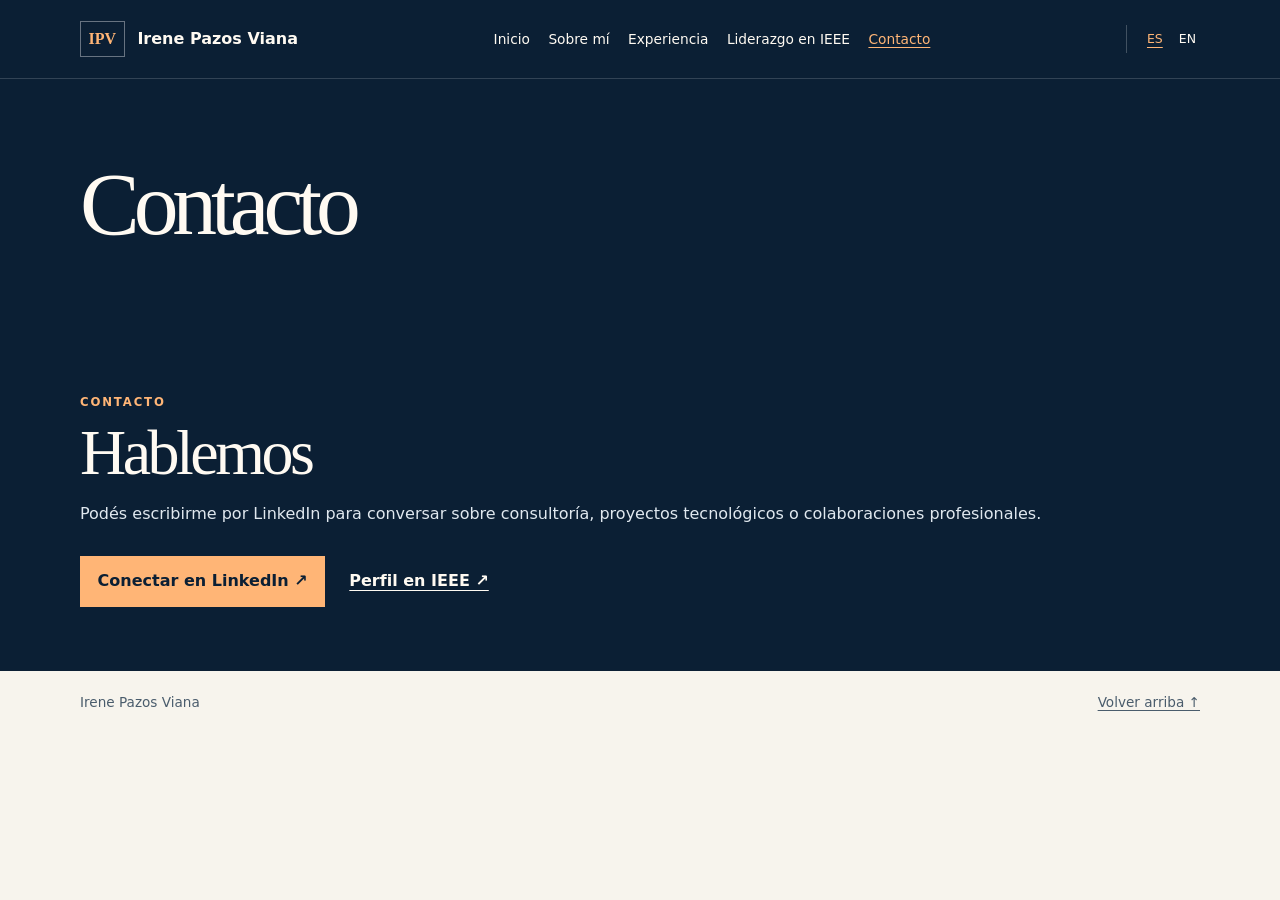
==== contacto.html @ a72fb675 "Write Irene’s portfolio in first person and add dedicated pages" ====
<!doctype html>
<html lang="es">
<head>
<meta charset="utf-8">
<meta name="viewport" content="width=device-width, initial-scale=1">
<meta name="theme-color" content="#102942">
<meta name="description" content="Portfolio profesional de Irene Pazos Viana, consultora sénior en tecnologías de la información e IEEE Senior Member.">
<meta property="og:type" content="website">
<meta property="og:title" content="Contacto | Irene Pazos Viana">
<meta property="og:description" content="Consultoría en TI, ingeniería y liderazgo en IEEE.">
<title>Contacto | Irene Pazos Viana</title>
<link rel="stylesheet" href="styles.css">
</head>
<body data-title-es="Contacto | Irene Pazos Viana" data-title-en="Contact | Irene Pazos Viana">
<a class="skip" href="#main" data-en="Skip to content">Saltar al contenido</a>
<header><div class="wrap top">
<a class="brand" href="index.html"><span class="mark" aria-hidden="true">IPV</span>Irene Pazos Viana</a>
<nav aria-label="Navegación principal" data-en-label="Main navigation"><a href="index.html" data-en="Home">Inicio</a><a href="perfil.html" data-en="About">Sobre mí</a><a href="experiencia.html" data-en="Experience">Experiencia</a><a href="ieee.html" data-en="IEEE leadership">Liderazgo en IEEE</a><a href="contacto.html" aria-current="page" data-en="Contact">Contacto</a></nav>
<div class="languages" aria-label="Idioma" data-en-label="Language"><button type="button" lang="es" data-language="es" aria-label="Español" aria-pressed="true">ES</button><button type="button" lang="en" data-language="en" aria-label="English" aria-pressed="false">EN</button></div>
</div></header>
<main id="main">
<section class="page-hero"><div class="wrap"><h1 data-en="Contact">Contacto</h1></div></section><section class="closing" id="contacto"><div class="wrap"><p class="eyebrow" data-en="Contact">Contacto</p><h2 data-en="Get in touch">Hablemos</h2><p data-en="You can reach me on LinkedIn to discuss consulting, technology projects or professional collaborations.">Podés escribirme por LinkedIn para conversar sobre consultoría, proyectos tecnológicos o colaboraciones profesionales.</p><div class="actions"><a class="button" href="https://www.linkedin.com/in/irenepazosviana/" data-en="Connect on LinkedIn ↗">Conectar en LinkedIn ↗</a><a class="text-link" href="https://www.computer.org/profiles/irene-pazos-viana" data-en="IEEE profile ↗">Perfil en IEEE ↗</a></div></div></section>
</main>
<footer class="foot"><div class="wrap"><span>Irene Pazos Viana</span><a href="#main" data-en="Back to top ↑">Volver arriba ↑</a></div></footer>
<script src="language.js"></script>
</body>
</html>
---- styles.css ----
:root{--navy:#102942;--deep:#0b1f34;--paper:#f7f4ed;--ink:#132b43;--soft:#4a5c6c;--orange:#ffb576;--rule:#d7d4cb;--white:#fffaf2}
*{box-sizing:border-box}html{scroll-behavior:smooth}body{margin:0;background:var(--paper);color:var(--ink);font:1rem/1.6 system-ui,sans-serif}a{color:inherit;text-underline-offset:.25em}a:focus-visible,button:focus-visible{outline:3px solid currentColor;outline-offset:5px}button{font:inherit;color:inherit}p{margin:0}h1,h2,h3{margin:0;line-height:1.08}h1,h2{font-family:Georgia,serif;font-weight:400}h2{font-size:clamp(2.4rem,5vw,4.5rem);letter-spacing:-.055em}h3{font-size:1.22rem;letter-spacing:-.025em}.wrap{width:min(1120px,calc(100% - 64px));margin-inline:auto}.skip{position:absolute;left:1rem;top:-6rem;background:var(--white);color:var(--ink);padding:.6rem;z-index:2}.skip:focus{top:1rem}
header,.hero,.closing{background:var(--deep);color:var(--white)}header{border-bottom:1px solid #ffffff29}.top{display:flex;align-items:center;justify-content:space-between;gap:1rem;min-height:78px}.brand{display:flex;gap:.8rem;align-items:center;text-decoration:none;font-weight:650}.mark{border:1px solid #ffffff60;padding:.25rem .47rem;font-family:Georgia,serif;color:var(--orange)}nav,.languages{display:flex;gap:1.15rem;align-items:center}nav a{text-decoration:none;font-size:.86rem}nav a:hover{text-decoration:underline}.languages{gap:.5rem;border-left:1px solid #ffffff39;padding-left:1rem}.languages button{cursor:pointer;border:0;background:none;font-size:.78rem;padding:.25rem}.languages button[aria-pressed="true"]{color:var(--orange);text-decoration:underline;text-underline-offset:.35em}
.hero{background:radial-gradient(ellipse at 87% 26%,#1b3d5b 0,transparent 55%),var(--deep)}.hero-inner{padding-block:clamp(4.5rem,9vw,8rem);display:grid;grid-template-columns:minmax(0,1.65fr) minmax(0,1fr);align-items:center;gap:3rem}.eyebrow{font-size:.73rem;text-transform:uppercase;letter-spacing:.16em;font-weight:700}.hero .eyebrow,.closing .eyebrow{color:var(--orange)}h1{font-size:clamp(3.45rem,8.3vw,7.8rem);letter-spacing:-.068em;margin:.65rem 0 1rem}h1 span{display:block;color:var(--orange);font-style:italic}.intro{font-size:clamp(1.05rem,1.65vw,1.22rem);max-width:36rem;color:#e0e8ef}.actions{display:flex;flex-wrap:wrap;align-items:center;gap:1rem 1.5rem;margin-top:1.8rem}.button{display:inline-block;background:var(--orange);color:var(--deep);padding:.8rem 1.1rem;font-weight:700;text-decoration:none}.button:hover{background:#ffd0aa}.text-link{font-weight:650}.art{display:grid;position:relative;place-items:center;aspect-ratio:1;isolation:isolate;border:1px solid #ffffff35;color:var(--orange);background:repeating-linear-gradient(0deg,transparent 0 27px,#ffffff0e 28px 29px),repeating-linear-gradient(90deg,transparent 0 27px,#ffffff0e 28px 29px)}.art:before,.art:after{content:"";position:absolute;width:79%;aspect-ratio:1;border:1px solid #ffffff40;border-radius:50%;z-index:-1}.art:after{width:60%;border-color:#ffb57670}.art span{font:italic clamp(3.4rem,9vw,8rem)/1 Georgia,serif;letter-spacing:-.09em;padding-right:.09em}.strip{background:var(--navy);color:var(--white);border-block:1px solid #ffffff29}.strip .wrap{display:flex;flex-wrap:wrap;gap:.4rem 1.75rem;padding-block:.95rem;font-size:.8rem;font-weight:650}.strip span+span:before{content:"•";color:var(--orange);margin-right:1.75rem}
section.light{padding-block:clamp(3.5rem,7vw,6.5rem)}.split{display:grid;grid-template-columns:minmax(0,1fr) minmax(0,1.5fr);gap:2rem 4rem}.lead{font-size:clamp(1.13rem,2vw,1.45rem);line-height:1.5}.bio p+p{margin-top:1rem;color:var(--soft)}.subtle{background:#eeebe3}.cards{display:grid;grid-template-columns:repeat(3,minmax(0,1fr));margin-top:2rem;border:1px solid var(--rule);background:var(--paper)}.card{padding:clamp(1.2rem,2.7vw,2rem)}.card+.card{border-left:1px solid var(--rule)}.card .eyebrow{color:#805226;margin-bottom:.7rem}.card p:not(.eyebrow){margin-top:.7rem;color:var(--soft)}.card a{display:inline-block;margin-top:1rem;font-size:.88rem;font-weight:700}.rows{border-top:1px solid var(--rule)}.row{padding:1.2rem 0;border-bottom:1px solid var(--rule)}.row p{margin-top:.4rem;color:var(--soft)}.closing{padding:4rem 0}.closing h2{margin-top:.4rem}.closing p:not(.eyebrow){margin-top:.85rem;color:#e0e8ef}.foot{padding:1.3rem 0;color:var(--soft);font-size:.85rem}.foot .wrap{display:flex;justify-content:space-between;gap:1rem;flex-wrap:wrap}
@media(max-width:800px){.top{flex-wrap:wrap;padding-block:.9rem}.top nav{order:3;width:100%;flex-wrap:wrap;gap:.35rem 1rem}.hero-inner{gap:1.5rem}.wrap{width:calc(100% - 40px)}}
@media(max-width:620px){.hero-inner,.split,.cards{grid-template-columns:1fr}.hero-inner{padding-block:3.5rem}.art{display:none}.card+.card{border-left:0;border-top:1px solid var(--rule)}.strip span+span:before{display:none}.strip .wrap{gap:.4rem 1rem}}
@media(prefers-reduced-motion:reduce){html{scroll-behavior:auto}}

nav a[aria-current="page"]{color:var(--orange);text-decoration:underline}
.page-hero{background:var(--deep);color:var(--white);padding-block:clamp(3rem,6vw,5.5rem)}
.page-hero h1{font-size:clamp(3rem,7vw,6.2rem);margin:0}
.page-links a{display:block;text-decoration:none}
.page-links a:hover h3{text-decoration:underline}
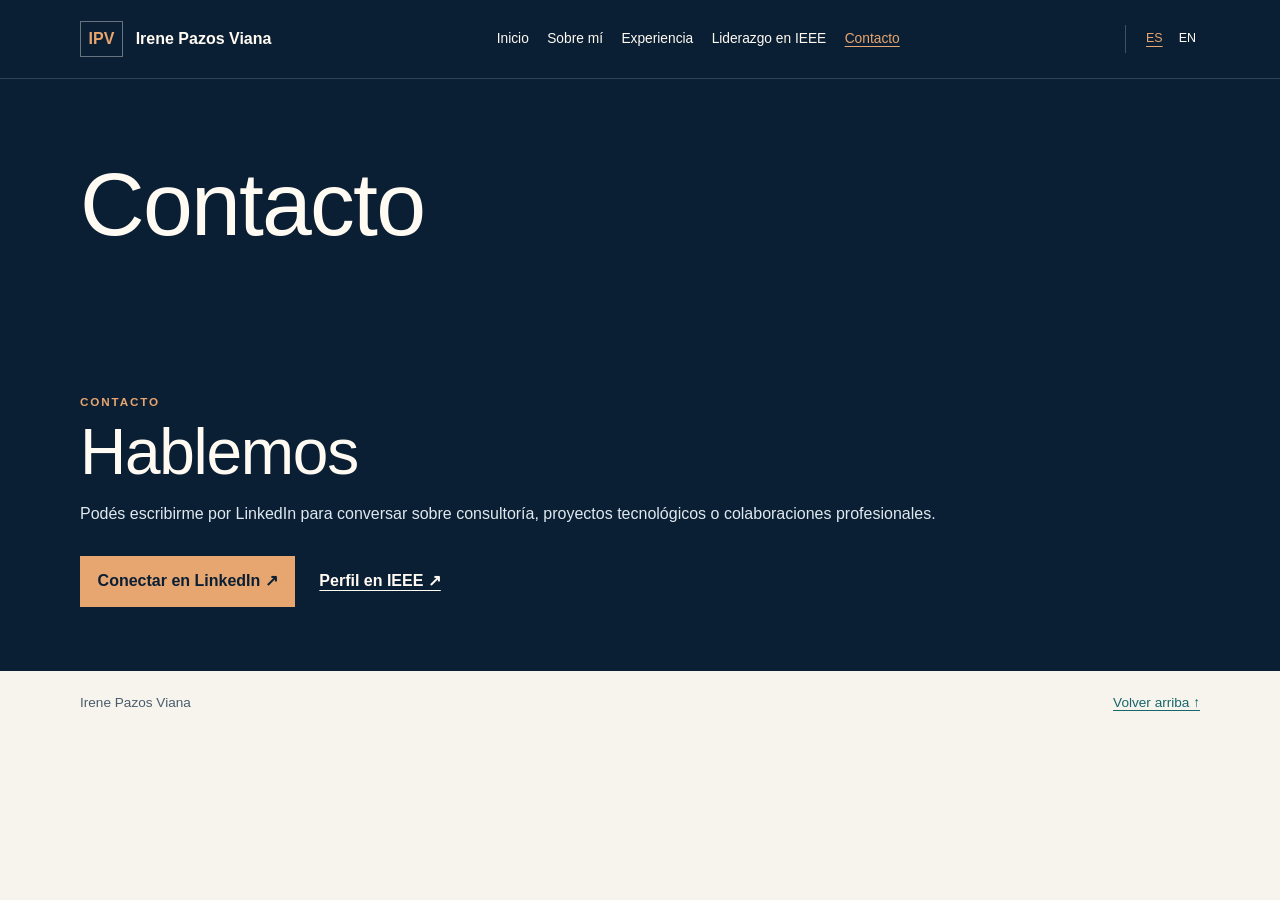
==== commit a41f1e91: "Refresh the portfolio stylesheet across all pages" ====
--- a/contacto.html
+++ b/contacto.html
@@ -9,7 +9,7 @@
 <meta property="og:title" content="Contacto | Irene Pazos Viana">
 <meta property="og:description" content="Consultoría en TI, ingeniería y liderazgo en IEEE.">
 <title>Contacto | Irene Pazos Viana</title>
-<link rel="stylesheet" href="styles.css">
+<link rel="stylesheet" href="styles.css?v=2">
 </head>
 <body data-title-es="Contacto | Irene Pazos Viana" data-title-en="Contact | Irene Pazos Viana">
 <a class="skip" href="#main" data-en="Skip to content">Saltar al contenido</a>
@@ -19,7 +19,7 @@
 <div class="languages" aria-label="Idioma" data-en-label="Language"><button type="button" lang="es" data-language="es" aria-label="Español" aria-pressed="true">ES</button><button type="button" lang="en" data-language="en" aria-label="English" aria-pressed="false">EN</button></div>
 </div></header>
 <main id="main">
-<section class="page-hero"><div class="wrap"><h1 data-en="Contact">Contacto</h1></div></section><section class="closing" id="contacto"><div class="wrap"><p class="eyebrow" data-en="Contact">Contacto</p><h2 data-en="Get in touch">Hablemos</h2><p data-en="You can reach me on LinkedIn to discuss consulting, technology projects or professional collaborations.">Podés escribirme por LinkedIn para conversar sobre consultoría, proyectos tecnológicos o colaboraciones profesionales.</p><div class="actions"><a class="button" href="https://www.linkedin.com/in/irenepazosviana/" data-en="Connect on LinkedIn ↗">Conectar en LinkedIn ↗</a><a class="text-link" href="https://www.computer.org/profiles/irene-pazos-viana" data-en="IEEE profile ↗">Perfil en IEEE ↗</a></div></div></section>
+<section class="page-hero"><div class="wrap"><h1 data-en="Contact">Contacto</h1></div></section><section class="closing" id="contacto"><div class="wrap"><p class="eyebrow" data-en="Contact">Contacto</p><h2 data-en="Get in touch">Hablemos</h2><p data-en="You can reach me on LinkedIn to discuss consulting, technology projects or professional collaborations.">Podés escribirme por LinkedIn para conversar sobre consultoría, proyectos tecnológicos o colaboraciones profesionales.</p><div class="actions"><a class="button" href="https://www.linkedin.com/in/irenepazosviana/" target="_blank" rel="noopener noreferrer" data-en="Connect on LinkedIn ↗">Conectar en LinkedIn ↗</a><a class="text-link" href="https://www.computer.org/profiles/irene-pazos-viana" target="_blank" rel="noopener noreferrer" data-en="IEEE profile ↗">Perfil en IEEE ↗</a></div></div></section>
 </main>
 <footer class="foot"><div class="wrap"><span>Irene Pazos Viana</span><a href="#main" data-en="Back to top ↑">Volver arriba ↑</a></div></footer>
 <script src="language.js"></script>
--- a/styles.css
+++ b/styles.css
@@ -1,15 +1,17 @@
 
-:root{--navy:#102942;--deep:#0b1f34;--paper:#f7f4ed;--ink:#132b43;--soft:#4a5c6c;--orange:#ffb576;--rule:#d7d4cb;--white:#fffaf2}
-*{box-sizing:border-box}html{scroll-behavior:smooth}body{margin:0;background:var(--paper);color:var(--ink);font:1rem/1.6 system-ui,sans-serif}a{color:inherit;text-underline-offset:.25em}a:focus-visible,button:focus-visible{outline:3px solid currentColor;outline-offset:5px}button{font:inherit;color:inherit}p{margin:0}h1,h2,h3{margin:0;line-height:1.08}h1,h2{font-family:Georgia,serif;font-weight:400}h2{font-size:clamp(2.4rem,5vw,4.5rem);letter-spacing:-.055em}h3{font-size:1.22rem;letter-spacing:-.025em}.wrap{width:min(1120px,calc(100% - 64px));margin-inline:auto}.skip{position:absolute;left:1rem;top:-6rem;background:var(--white);color:var(--ink);padding:.6rem;z-index:2}.skip:focus{top:1rem}
-header,.hero,.closing{background:var(--deep);color:var(--white)}header{border-bottom:1px solid #ffffff29}.top{display:flex;align-items:center;justify-content:space-between;gap:1rem;min-height:78px}.brand{display:flex;gap:.8rem;align-items:center;text-decoration:none;font-weight:650}.mark{border:1px solid #ffffff60;padding:.25rem .47rem;font-family:Georgia,serif;color:var(--orange)}nav,.languages{display:flex;gap:1.15rem;align-items:center}nav a{text-decoration:none;font-size:.86rem}nav a:hover{text-decoration:underline}.languages{gap:.5rem;border-left:1px solid #ffffff39;padding-left:1rem}.languages button{cursor:pointer;border:0;background:none;font-size:.78rem;padding:.25rem}.languages button[aria-pressed="true"]{color:var(--orange);text-decoration:underline;text-underline-offset:.35em}
-.hero{background:radial-gradient(ellipse at 87% 26%,#1b3d5b 0,transparent 55%),var(--deep)}.hero-inner{padding-block:clamp(4.5rem,9vw,8rem);display:grid;grid-template-columns:minmax(0,1.65fr) minmax(0,1fr);align-items:center;gap:3rem}.eyebrow{font-size:.73rem;text-transform:uppercase;letter-spacing:.16em;font-weight:700}.hero .eyebrow,.closing .eyebrow{color:var(--orange)}h1{font-size:clamp(3.45rem,8.3vw,7.8rem);letter-spacing:-.068em;margin:.65rem 0 1rem}h1 span{display:block;color:var(--orange);font-style:italic}.intro{font-size:clamp(1.05rem,1.65vw,1.22rem);max-width:36rem;color:#e0e8ef}.actions{display:flex;flex-wrap:wrap;align-items:center;gap:1rem 1.5rem;margin-top:1.8rem}.button{display:inline-block;background:var(--orange);color:var(--deep);padding:.8rem 1.1rem;font-weight:700;text-decoration:none}.button:hover{background:#ffd0aa}.text-link{font-weight:650}.art{display:grid;position:relative;place-items:center;aspect-ratio:1;isolation:isolate;border:1px solid #ffffff35;color:var(--orange);background:repeating-linear-gradient(0deg,transparent 0 27px,#ffffff0e 28px 29px),repeating-linear-gradient(90deg,transparent 0 27px,#ffffff0e 28px 29px)}.art:before,.art:after{content:"";position:absolute;width:79%;aspect-ratio:1;border:1px solid #ffffff40;border-radius:50%;z-index:-1}.art:after{width:60%;border-color:#ffb57670}.art span{font:italic clamp(3.4rem,9vw,8rem)/1 Georgia,serif;letter-spacing:-.09em;padding-right:.09em}.strip{background:var(--navy);color:var(--white);border-block:1px solid #ffffff29}.strip .wrap{display:flex;flex-wrap:wrap;gap:.4rem 1.75rem;padding-block:.95rem;font-size:.8rem;font-weight:650}.strip span+span:before{content:"•";color:var(--orange);margin-right:1.75rem}
-section.light{padding-block:clamp(3.5rem,7vw,6.5rem)}.split{display:grid;grid-template-columns:minmax(0,1fr) minmax(0,1.5fr);gap:2rem 4rem}.lead{font-size:clamp(1.13rem,2vw,1.45rem);line-height:1.5}.bio p+p{margin-top:1rem;color:var(--soft)}.subtle{background:#eeebe3}.cards{display:grid;grid-template-columns:repeat(3,minmax(0,1fr));margin-top:2rem;border:1px solid var(--rule);background:var(--paper)}.card{padding:clamp(1.2rem,2.7vw,2rem)}.card+.card{border-left:1px solid var(--rule)}.card .eyebrow{color:#805226;margin-bottom:.7rem}.card p:not(.eyebrow){margin-top:.7rem;color:var(--soft)}.card a{display:inline-block;margin-top:1rem;font-size:.88rem;font-weight:700}.rows{border-top:1px solid var(--rule)}.row{padding:1.2rem 0;border-bottom:1px solid var(--rule)}.row p{margin-top:.4rem;color:var(--soft)}.closing{padding:4rem 0}.closing h2{margin-top:.4rem}.closing p:not(.eyebrow){margin-top:.85rem;color:#e0e8ef}.foot{padding:1.3rem 0;color:var(--soft);font-size:.85rem}.foot .wrap{display:flex;justify-content:space-between;gap:1rem;flex-wrap:wrap}
+:root{--navy:#102942;--deep:#0b1f34;--paper:#f7f4ed;--ink:#132b43;--soft:#4a5c6c;--copper: #e7a56f;--teal:#17666a;--heading-font:Impact,'Arial Narrow',sans-serif;--body-font:Calibri,'Carlito','Segoe UI',Arial,sans-serif;--rule:#d7d4cb;--white:#fffaf2}
+*{box-sizing:border-box}html{scroll-behavior:smooth}body{margin:0;background:var(--paper);color:var(--ink);font:1rem/1.6 var(--body-font)}a{color:inherit;text-underline-offset:.25em}a:focus-visible,button:focus-visible{outline:3px solid currentColor;outline-offset:5px}button{font:inherit;color:inherit}p{margin:0}h1,h2,h3{margin:0;line-height:1.08}h1,h2,h3{font-family:var(--heading-font);font-weight:400}h2{font-size:clamp(2.4rem,5vw,4.5rem);letter-spacing:-.02em}h3{font-size:1.22rem;letter-spacing:-.025em}.wrap{width:min(1120px,calc(100% - 64px));margin-inline:auto}.skip{position:absolute;left:1rem;top:-6rem;background:var(--white);color:var(--ink);padding:.6rem;z-index:2}.skip:focus{top:1rem}
+header,.hero,.closing{background:var(--deep);color:var(--white)}header{border-bottom:1px solid #ffffff29}.top{display:flex;align-items:center;justify-content:space-between;gap:1rem;min-height:78px}.brand{display:flex;gap:.8rem;align-items:center;text-decoration:none;font-weight:650}.mark{border:1px solid #ffffff60;padding:.25rem .47rem;font-family:var(--heading-font);color:var(--copper)}nav,.languages{display:flex;gap:1.15rem;align-items:center}nav a{text-decoration:none;font-size:.86rem}nav a:hover{text-decoration:underline}.languages{gap:.5rem;border-left:1px solid #ffffff39;padding-left:1rem}.languages button{cursor:pointer;border:0;background:none;font-size:.78rem;padding:.25rem}.languages button[aria-pressed="true"]{color:var(--copper);text-decoration:underline;text-underline-offset:.35em}
+.hero{background:radial-gradient(ellipse at 87% 26%,#1b3d5b 0,transparent 55%),var(--deep)}.hero-inner{padding-block:clamp(4.5rem,9vw,8rem);display:grid;grid-template-columns:minmax(0,1.65fr) minmax(0,1fr);align-items:center;gap:3rem}.eyebrow{font-size:.73rem;text-transform:uppercase;letter-spacing:.16em;font-weight:700}.hero .eyebrow,.closing .eyebrow{color:var(--copper)}h1{font-size:clamp(3.45rem,8.3vw,7.8rem);letter-spacing:-.02em;margin:.65rem 0 1rem}h1 span{display:block;color:var(--copper);font-style:normal}.intro{font-size:clamp(1.05rem,1.65vw,1.22rem);max-width:36rem;color:#e0e8ef}.actions{display:flex;flex-wrap:wrap;align-items:center;gap:1rem 1.5rem;margin-top:1.8rem}.button{display:inline-block;background:var(--copper);color:var(--deep);padding:.8rem 1.1rem;font-weight:700;text-decoration:none}.button:hover{background:#f3bd92}.text-link{font-weight:650}.art{display:grid;position:relative;place-items:center;aspect-ratio:1;isolation:isolate;border:1px solid #ffffff35;color:var(--copper);background:repeating-linear-gradient(0deg,transparent 0 27px,#ffffff0e 28px 29px),repeating-linear-gradient(90deg,transparent 0 27px,#ffffff0e 28px 29px)}.art:before,.art:after{content:"";position:absolute;width:79%;aspect-ratio:1;border:1px solid #ffffff40;border-radius:50%;z-index:-1}.art:after{width:60%;border-color:#e7a56f70}.art span{font:400 clamp(3.4rem,9vw,8rem)/1 var(--heading-font);letter-spacing:-.09em;padding-right:.09em}.strip{background:var(--navy);color:var(--white);border-block:1px solid #ffffff29}.strip .wrap{display:flex;flex-wrap:wrap;gap:.4rem 1.75rem;padding-block:.95rem;font-size:.8rem;font-weight:650}.strip span+span:before{content:"•";color:var(--copper);margin-right:1.75rem}
+section.light{padding-block:clamp(3.5rem,7vw,6.5rem)}.split{display:grid;grid-template-columns:minmax(0,1fr) minmax(0,1.5fr);gap:2rem 4rem}.lead{font-size:clamp(1.13rem,2vw,1.45rem);line-height:1.5}.bio p+p{margin-top:1rem;color:var(--soft)}.subtle{background:#eeebe3}.cards{display:grid;grid-template-columns:repeat(3,minmax(0,1fr));margin-top:2rem;border:1px solid var(--rule);background:var(--paper)}.card{padding:clamp(1.2rem,2.7vw,2rem)}.card+.card{border-left:1px solid var(--rule)}.card .eyebrow{color:var(--teal);margin-bottom:.7rem}.card p:not(.eyebrow){margin-top:.7rem;color:var(--soft)}.card a{display:inline-block;margin-top:1rem;font-size:.88rem;font-weight:700}.rows{border-top:1px solid var(--rule)}.row{padding:1.2rem 0;border-bottom:1px solid var(--rule)}.row p{margin-top:.4rem;color:var(--soft)}.closing{padding:4rem 0}.closing h2{margin-top:.4rem}.closing p:not(.eyebrow){margin-top:.85rem;color:#e0e8ef}.foot{padding:1.3rem 0;color:var(--soft);font-size:.85rem}.foot .wrap{display:flex;justify-content:space-between;gap:1rem;flex-wrap:wrap}
 @media(max-width:800px){.top{flex-wrap:wrap;padding-block:.9rem}.top nav{order:3;width:100%;flex-wrap:wrap;gap:.35rem 1rem}.hero-inner{gap:1.5rem}.wrap{width:calc(100% - 40px)}}
 @media(max-width:620px){.hero-inner,.split,.cards{grid-template-columns:1fr}.hero-inner{padding-block:3.5rem}.art{display:none}.card+.card{border-left:0;border-top:1px solid var(--rule)}.strip span+span:before{display:none}.strip .wrap{gap:.4rem 1rem}}
 @media(prefers-reduced-motion:reduce){html{scroll-behavior:auto}}
 
-nav a[aria-current="page"]{color:var(--orange);text-decoration:underline}
+nav a[aria-current="page"]{color:var(--copper);text-decoration:underline}
 .page-hero{background:var(--deep);color:var(--white);padding-block:clamp(3rem,6vw,5.5rem)}
 .page-hero h1{font-size:clamp(3rem,7vw,6.2rem);margin:0}
 .page-links a{display:block;text-decoration:none}
 .page-links a:hover h3{text-decoration:underline}
+
+.light a,.foot a{color:var(--teal)}
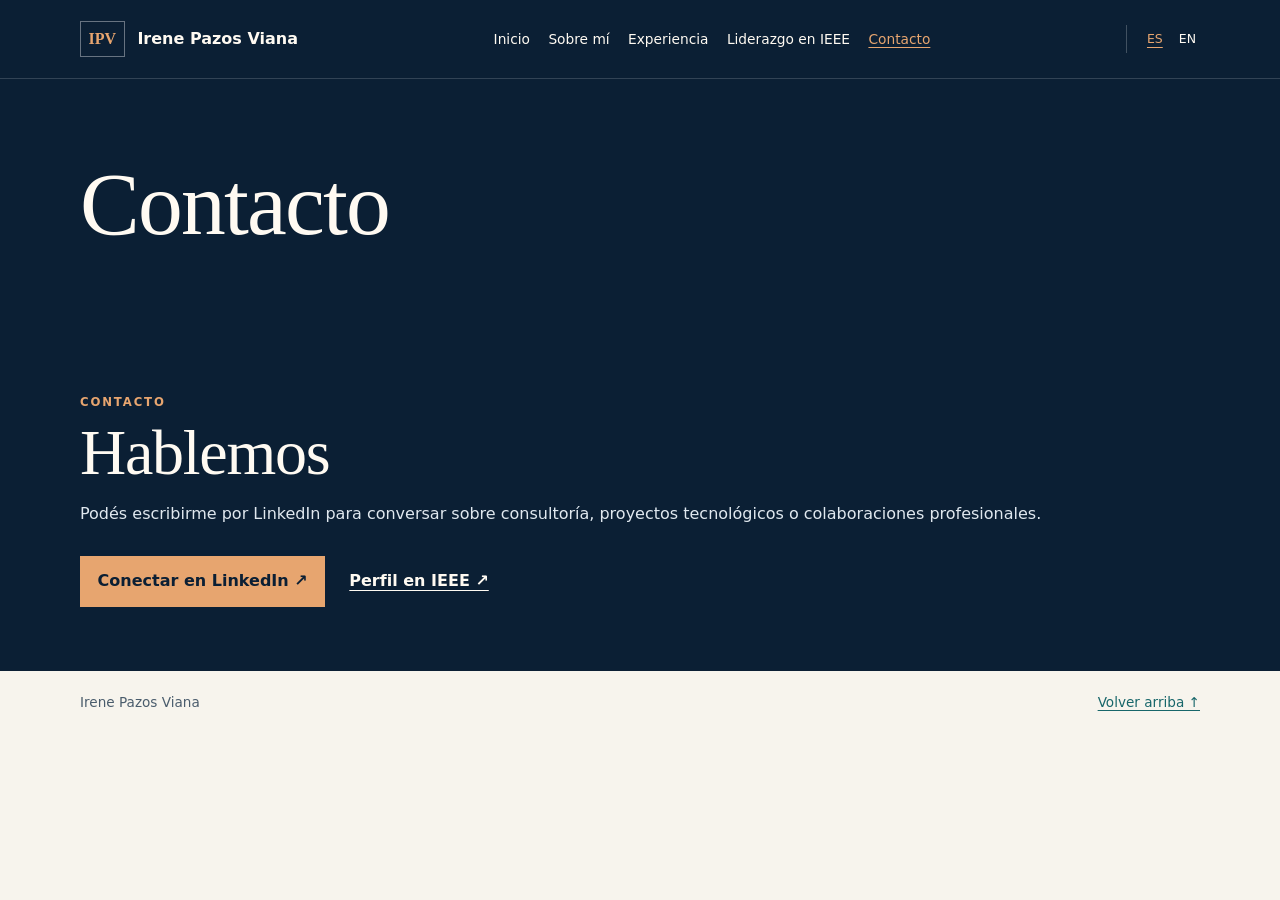
==== commit 90d2e71f: "Use Georgia headings and system sans-serif body text" ====
--- a/contacto.html
+++ b/contacto.html
@@ -7,9 +7,10 @@
 <meta name="description" content="Portfolio profesional de Irene Pazos Viana, consultora sénior en tecnologías de la información e IEEE Senior Member.">
 <meta property="og:type" content="website">
 <meta property="og:title" content="Contacto | Irene Pazos Viana">
-<meta property="og:description" content="Consultoría en TI, ingeniería y liderazgo en IEEE.">
+<meta property="og:description" content="Consultoría tecnológica, ingeniería y liderazgo en IEEE.">
 <title>Contacto | Irene Pazos Viana</title>
-<link rel="stylesheet" href="styles.css?v=2">
+<link rel="icon" type="image/svg+xml" href="favicon.svg">
+<link rel="stylesheet" href="styles.css?v=3">
 </head>
 <body data-title-es="Contacto | Irene Pazos Viana" data-title-en="Contact | Irene Pazos Viana">
 <a class="skip" href="#main" data-en="Skip to content">Saltar al contenido</a>
--- a/styles.css
+++ b/styles.css
@@ -1,5 +1,5 @@
 
-:root{--navy:#102942;--deep:#0b1f34;--paper:#f7f4ed;--ink:#132b43;--soft:#4a5c6c;--copper: #e7a56f;--teal:#17666a;--heading-font:Impact,'Arial Narrow',sans-serif;--body-font:Calibri,'Carlito','Segoe UI',Arial,sans-serif;--rule:#d7d4cb;--white:#fffaf2}
+:root{--navy:#102942;--deep:#0b1f34;--paper:#f7f4ed;--ink:#132b43;--soft:#4a5c6c;--copper: #e7a56f;--teal:#17666a;--heading-font:Georgia,'Times New Roman',serif;--body-font:system-ui,-apple-system,'Segoe UI',sans-serif;--rule:#d7d4cb;--white:#fffaf2}
 *{box-sizing:border-box}html{scroll-behavior:smooth}body{margin:0;background:var(--paper);color:var(--ink);font:1rem/1.6 var(--body-font)}a{color:inherit;text-underline-offset:.25em}a:focus-visible,button:focus-visible{outline:3px solid currentColor;outline-offset:5px}button{font:inherit;color:inherit}p{margin:0}h1,h2,h3{margin:0;line-height:1.08}h1,h2,h3{font-family:var(--heading-font);font-weight:400}h2{font-size:clamp(2.4rem,5vw,4.5rem);letter-spacing:-.02em}h3{font-size:1.22rem;letter-spacing:-.025em}.wrap{width:min(1120px,calc(100% - 64px));margin-inline:auto}.skip{position:absolute;left:1rem;top:-6rem;background:var(--white);color:var(--ink);padding:.6rem;z-index:2}.skip:focus{top:1rem}
 header,.hero,.closing{background:var(--deep);color:var(--white)}header{border-bottom:1px solid #ffffff29}.top{display:flex;align-items:center;justify-content:space-between;gap:1rem;min-height:78px}.brand{display:flex;gap:.8rem;align-items:center;text-decoration:none;font-weight:650}.mark{border:1px solid #ffffff60;padding:.25rem .47rem;font-family:var(--heading-font);color:var(--copper)}nav,.languages{display:flex;gap:1.15rem;align-items:center}nav a{text-decoration:none;font-size:.86rem}nav a:hover{text-decoration:underline}.languages{gap:.5rem;border-left:1px solid #ffffff39;padding-left:1rem}.languages button{cursor:pointer;border:0;background:none;font-size:.78rem;padding:.25rem}.languages button[aria-pressed="true"]{color:var(--copper);text-decoration:underline;text-underline-offset:.35em}
 .hero{background:radial-gradient(ellipse at 87% 26%,#1b3d5b 0,transparent 55%),var(--deep)}.hero-inner{padding-block:clamp(4.5rem,9vw,8rem);display:grid;grid-template-columns:minmax(0,1.65fr) minmax(0,1fr);align-items:center;gap:3rem}.eyebrow{font-size:.73rem;text-transform:uppercase;letter-spacing:.16em;font-weight:700}.hero .eyebrow,.closing .eyebrow{color:var(--copper)}h1{font-size:clamp(3.45rem,8.3vw,7.8rem);letter-spacing:-.02em;margin:.65rem 0 1rem}h1 span{display:block;color:var(--copper);font-style:normal}.intro{font-size:clamp(1.05rem,1.65vw,1.22rem);max-width:36rem;color:#e0e8ef}.actions{display:flex;flex-wrap:wrap;align-items:center;gap:1rem 1.5rem;margin-top:1.8rem}.button{display:inline-block;background:var(--copper);color:var(--deep);padding:.8rem 1.1rem;font-weight:700;text-decoration:none}.button:hover{background:#f3bd92}.text-link{font-weight:650}.art{display:grid;position:relative;place-items:center;aspect-ratio:1;isolation:isolate;border:1px solid #ffffff35;color:var(--copper);background:repeating-linear-gradient(0deg,transparent 0 27px,#ffffff0e 28px 29px),repeating-linear-gradient(90deg,transparent 0 27px,#ffffff0e 28px 29px)}.art:before,.art:after{content:"";position:absolute;width:79%;aspect-ratio:1;border:1px solid #ffffff40;border-radius:50%;z-index:-1}.art:after{width:60%;border-color:#e7a56f70}.art span{font:400 clamp(3.4rem,9vw,8rem)/1 var(--heading-font);letter-spacing:-.09em;padding-right:.09em}.strip{background:var(--navy);color:var(--white);border-block:1px solid #ffffff29}.strip .wrap{display:flex;flex-wrap:wrap;gap:.4rem 1.75rem;padding-block:.95rem;font-size:.8rem;font-weight:650}.strip span+span:before{content:"•";color:var(--copper);margin-right:1.75rem}
@@ -15,3 +15,5 @@
 .page-links a:hover h3{text-decoration:underline}
 
 .light a,.foot a{color:var(--teal)}
+
+h3{font-weight:700;letter-spacing:-.015em}
